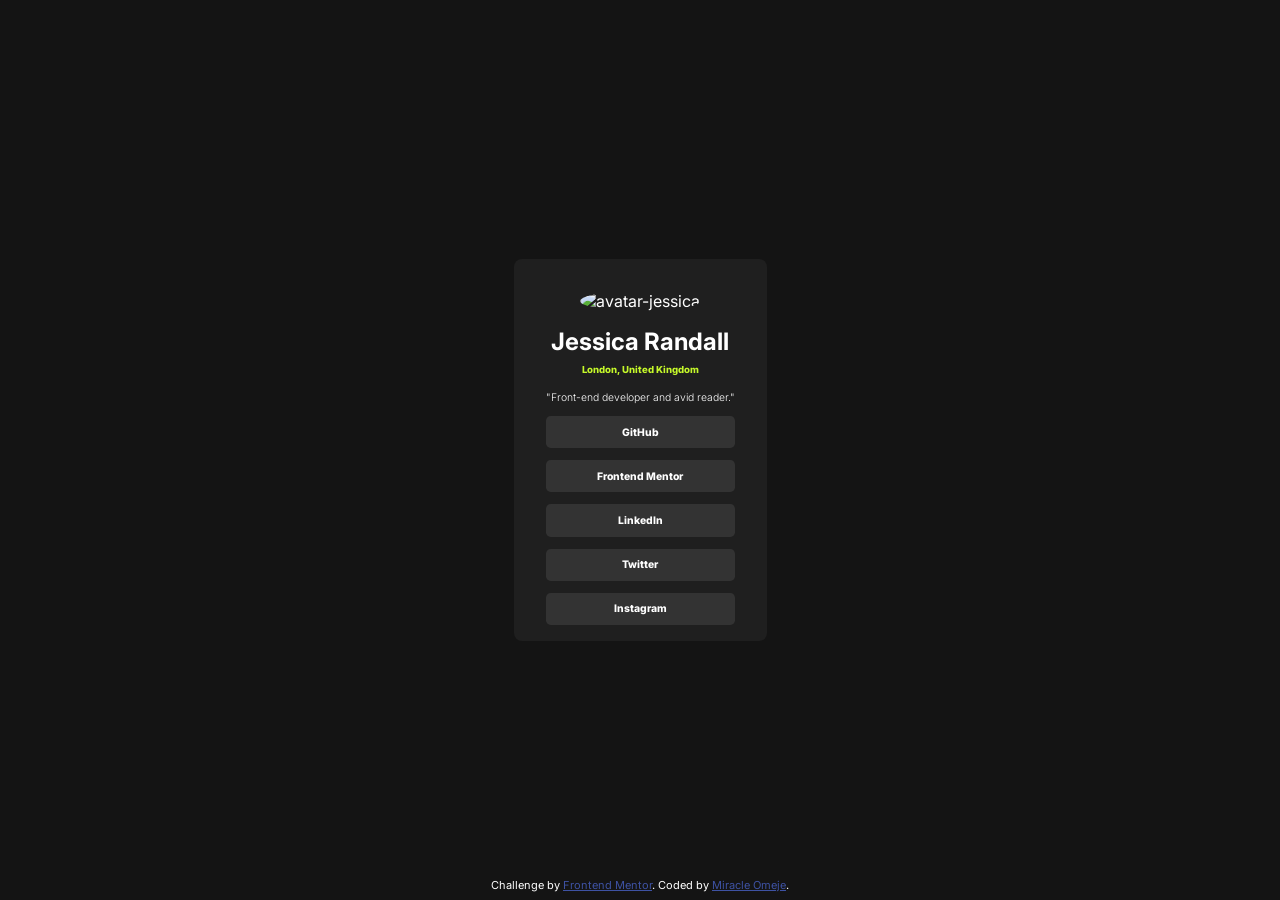
==== index.html @ b6d13849 "fix project structure for deployment" ====
<!DOCTYPE html>
<html lang="en">

<head>
  <meta charset="UTF-8">
  <meta name="viewport" content="width=device-width, initial-scale=1.0">
  <link rel="icon" type="image/png" sizes="32x32" href="./assets/images/favicon-32x32.png">
  <link
    href="https://fonts.googleapis.com/css2?family=Inter:ital,opsz,wght@0,14..32,100..900;1,14..32,100..900&display=swap"
    rel="stylesheet">
  <link rel="stylesheet" href="style.css">

  <title>Frontend Mentor | Social links profile</title>
</head>

<body>
  <div class="container">
    <div class="card">
      <img src="assets\images\avatar-jessica.jpeg" alt="avatar-jessica">
      <br>
      <h1>Jessica Randall</h1>
      <p class="location">London, United Kingdom</p>
      <p class="paragraph"> "Front-end developer and avid reader."</p>
      <div class="social-links">
        <a href="">GitHub</a>
        <a href="">Frontend Mentor</a>
        <a href="">LinkedIn</a>
        <a href="">Twitter</a>
        <a href="">Instagram</a>
      </div>
    </div>
    <footer class="attribution">
      Challenge by <a href="https://www.frontendmentor.io?ref=challenge">Frontend Mentor</a>.
      Coded by <a href="#">Miracle Omeje</a>.
    </footer>
  </div>
</body>

</html>
---- style.css ----
:root {
  --bgcolor: hsl(0, 0%, 12%);
  --container: hsl(0, 0%, 8%);
  --button: hsl(0, 0%, 20%);
  --green: hsl(75, 94%, 57%);
  --white: hsl(0, 0%, 100%);
}

* {
  padding: 0;
  margin: 0;
  box-sizing: border-box;
  font-family: "Inter", sans-serif;
}
.container {
  background-color: var(--container);
  justify-content: center;
  align-items: center;
  display: flex;
  text-align: center;
  flex-direction: column;
  min-height: 100vh;
  color: var(--white);
  position: relative;
}
.card {
  background-color: var(--bgcolor);
  justify-content: center;
  align-items: center;
  max-width: 22rem;
  padding: 2rem;
  border-radius: 0.5rem;
  text-align: center;
}

.card img {
  width: 70px;
  height: 70px;
  border-radius: 50%;
  margin: 1rem;
  margin-top: -1rem;
}
.card h1 {
  font-size: 1.5rem;
  margin-bottom: 0.5rem;
}
.location {
  color: var(--green);
  font-size: 0.6rem;
  font-weight: 800;
  margin-bottom: 1rem;
}
.paragraph {
  font-size: 0.65rem;
  font-weight: 300;
  margin-bottom: 0.75rem;
}
.social-links {
  display: flex;
  flex-direction: column;
  gap: 0.75rem;
  margin-bottom: -1rem;
}
.social-links a {
  text-decoration: none;
  background-color: var(--button);
  color: var(--white);
  padding: 0.6rem;
  border-radius: 0.3rem;
  font-size: 0.65rem;
  font-weight: 800;
}
.social-links a:hover {
  background-color: var(--green);
  color: var(--container);
}

.attribution {
  font-size: 0.6875rem;
  text-align: center;
  position: absolute;
  bottom: 0.5rem;
}

.attribution a {
  color: hsl(228, 45%, 44%);
}
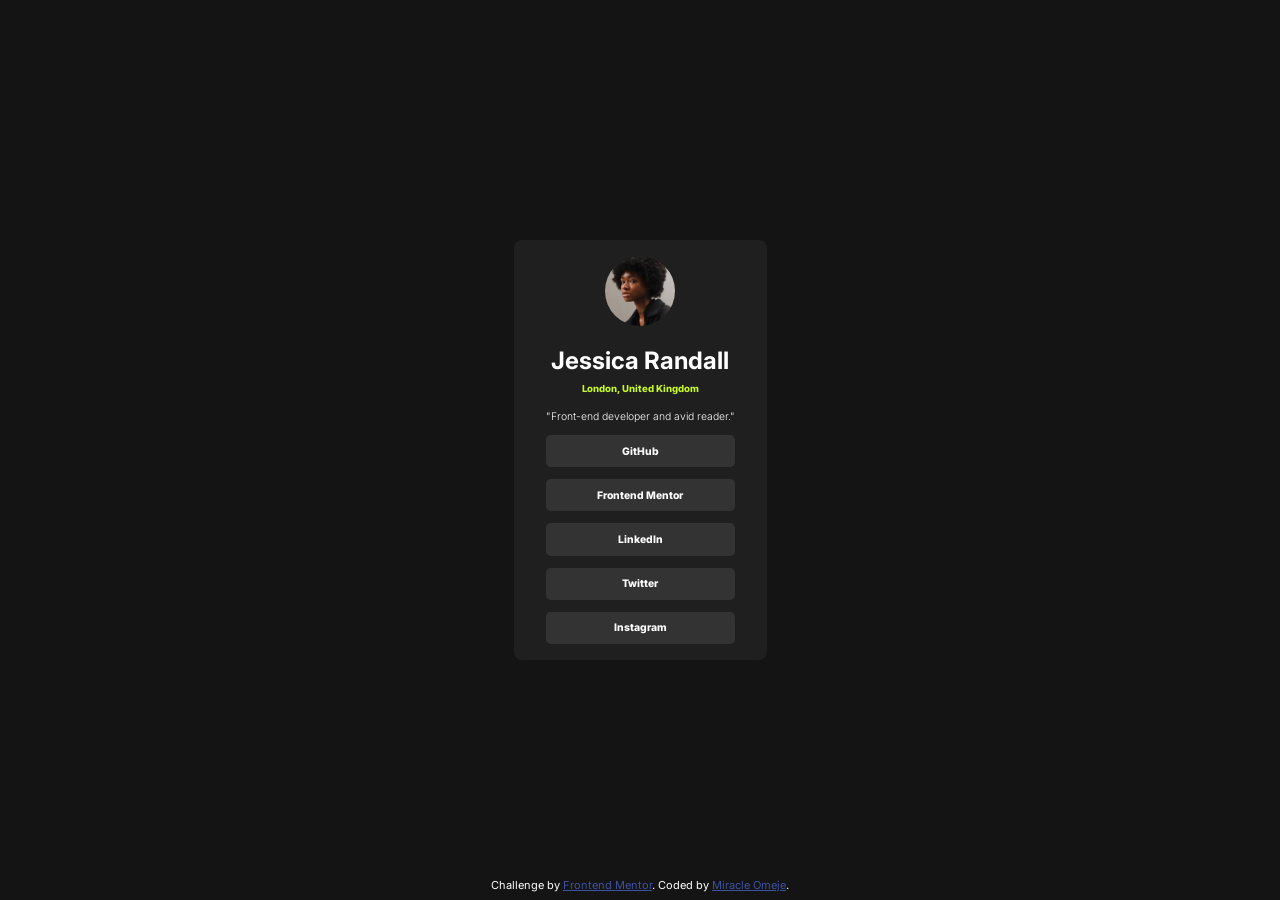
==== commit a8e2ab8c: "fix image path" ====
--- a/index.html
+++ b/index.html
@@ -16,7 +16,7 @@
 <body>
   <div class="container">
     <div class="card">
-      <img src="assets\images\avatar-jessica.jpeg" alt="avatar-jessica">
+      <img src="avatar-jessica.jpeg" alt="avatar-jessica">
       <br>
       <h1>Jessica Randall</h1>
       <p class="location">London, United Kingdom</p>
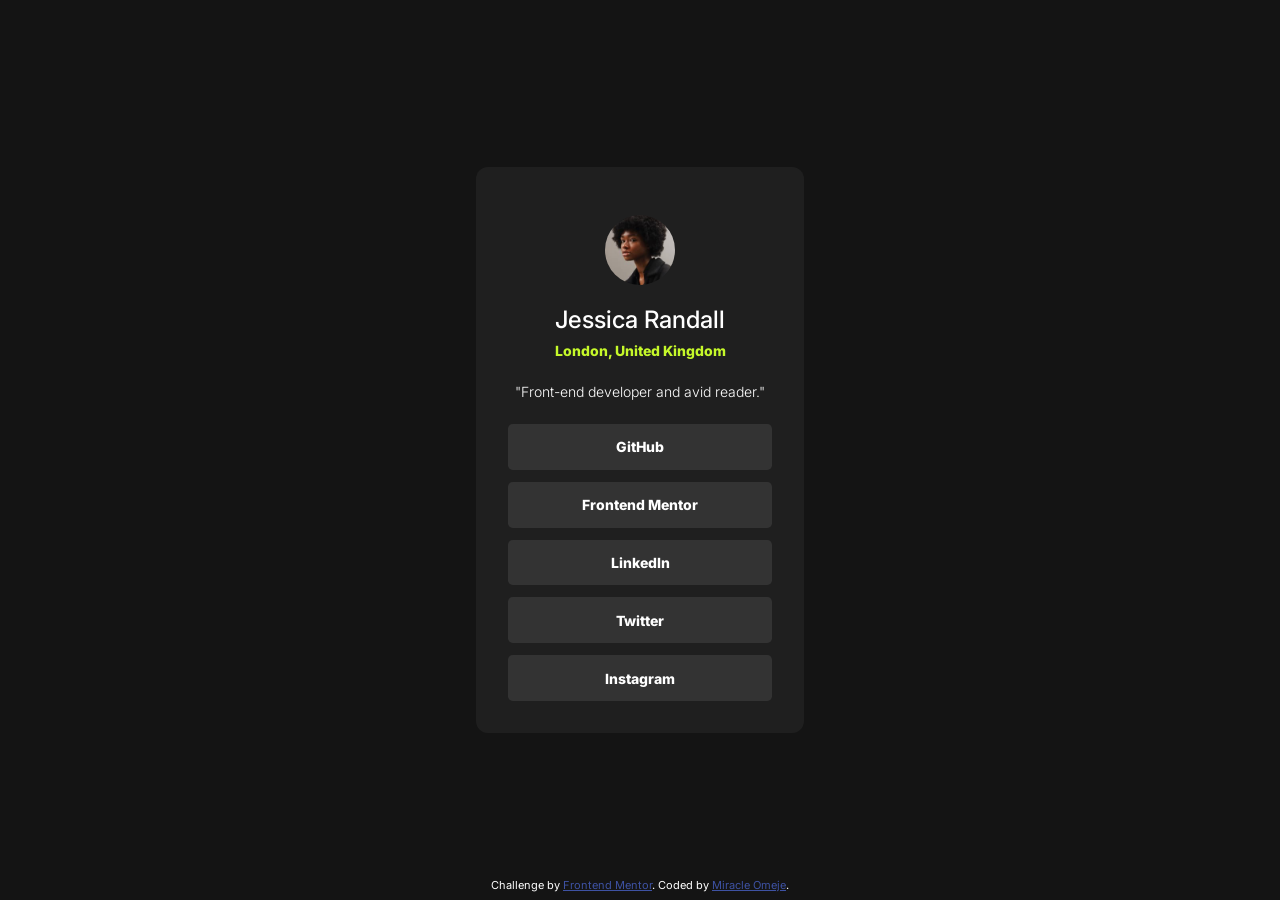
==== commit dc763ddd: "improve mobile layout" ====
--- a/index.html
+++ b/index.html
@@ -22,11 +22,11 @@
       <p class="location">London, United Kingdom</p>
       <p class="paragraph"> "Front-end developer and avid reader."</p>
       <div class="social-links">
-        <a href="">GitHub</a>
-        <a href="">Frontend Mentor</a>
-        <a href="">LinkedIn</a>
-        <a href="">Twitter</a>
-        <a href="">Instagram</a>
+        <button>GitHub</button>
+        <button>Frontend Mentor</button>
+         <button>LinkedIn</button>
+         <button>Twitter</button>
+         <button>Instagram</button>
       </div>
     </div>
     <footer class="attribution">
--- a/style.css
+++ b/style.css
@@ -27,10 +27,12 @@
   background-color: var(--bgcolor);
   justify-content: center;
   align-items: center;
-  max-width: 22rem;
+  width: 20.5rem;
+  max-width: 90%;
   padding: 2rem;
-  border-radius: 0.5rem;
+  border-radius: 0.75rem;
   text-align: center;
+  gap: 1rem;
 }
 
 .card img {
@@ -38,41 +40,42 @@
   height: 70px;
   border-radius: 50%;
   margin: 1rem;
-  margin-top: -1rem;
 }
 .card h1 {
   font-size: 1.5rem;
   margin-bottom: 0.5rem;
+  font-weight: 500;
 }
 .location {
   color: var(--green);
-  font-size: 0.6rem;
+  font-size: 0.875rem;
   font-weight: 800;
-  margin-bottom: 1rem;
+  margin-bottom: 1.5rem;
 }
 .paragraph {
-  font-size: 0.65rem;
+  font-size: 0.875rem;
   font-weight: 300;
-  margin-bottom: 0.75rem;
+  margin-bottom: 1.5rem;
 }
 .social-links {
   display: flex;
   flex-direction: column;
   gap: 0.75rem;
-  margin-bottom: -1rem;
 }
-.social-links a {
+.social-links button {
   text-decoration: none;
   background-color: var(--button);
   color: var(--white);
-  padding: 0.6rem;
+  padding: 0.9rem;
   border-radius: 0.3rem;
-  font-size: 0.65rem;
+  font-size: 0.875rem;
   font-weight: 800;
+  border: none;
 }
-.social-links a:hover {
+.social-links button:hover {
   background-color: var(--green);
   color: var(--container);
+  cursor: pointer;
 }
 
 .attribution {
